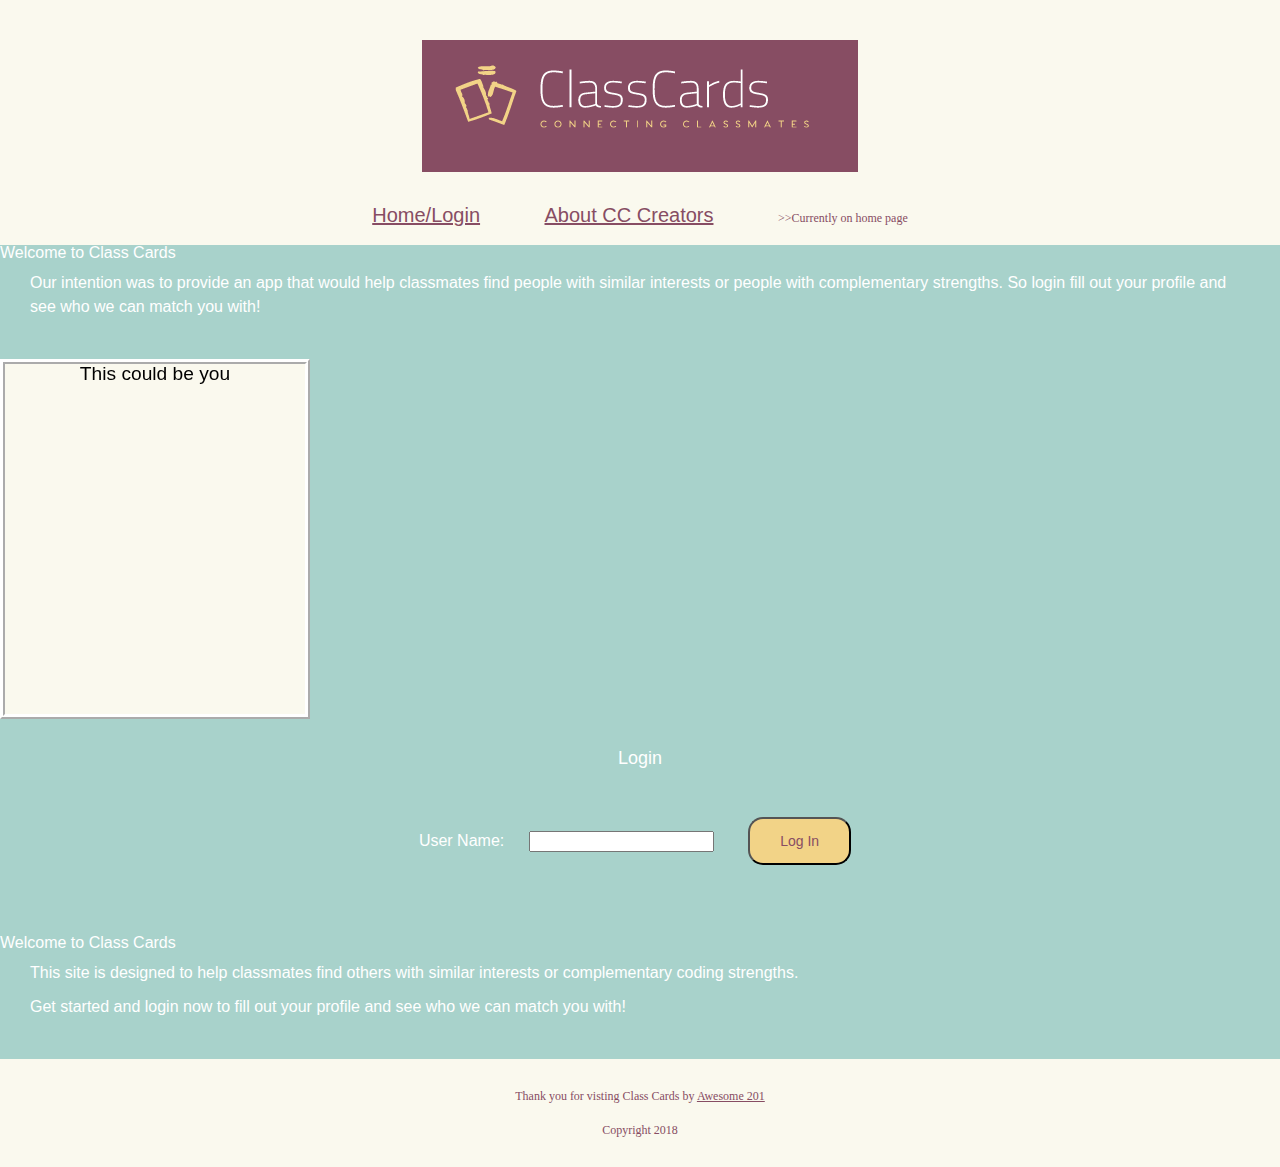
==== index.html @ 49b6c83f "Merge branch 'production' into logoNav_sooz" ====
<!DOCTYPE html>
<html prefix="og: http://ogp.me/ns#">
  <head>
    <meta description = "Class Cards">
    <meta charset="utf-8">
    <title>Class Cards by Awesome 201</title>
    <meta property="og:title" content="Class Cards" />
    <meta property="og:type" content="website" />
    <meta property="og:url" content="" />
    <meta property="og:image" content= "img/ClassCardsLogo.png" />
    <meta property="og:description" content="ClassCards is a fun way for classmates to connect with each other based on interests." />
    <link rel="stylesheet" href="css/reset.css">
    <link rel="stylesheet" href="css/style.css"> 
  </head>
  <body>
  <nav>
    <img src = "img/ClassCardsLogo.png">
    <ol id ="conditional-nav">
      <li id="nav-link"><a href="index.html">Home/Login</a></li>
      <li id="nav-link"><a href="about/about.html">About CC Creators</a></li>
      <li class = "tiny" id="nav-link1"><i>>>Currently on home page</i></li>
    </ol>
  </nav>
  <section id="description">
    <h2>Welcome to Class Cards</h2>
    <p>Our intention was to provide an app that would help classmates find people with similar interests or people with complementary strengths. So login fill out your profile and see who we can match you with!</p>
  </section>
  <main id="content"></main>
    <fieldset>
      <legend>Login</legend>
      <form name="loginForm" id="loginForm">
        <label for="userName">User Name:</label>
        <input id="userName" name="userName" type="text" required="">
        <!-- <label for="password">Password:</label>
        <input name="password" type="password"> -->
        <button id="login">Log In</button>
      </form>
    </fieldset>

    <section id="description">
      <h2>Welcome to Class Cards</h2>
      <p>This site is designed to help classmates find others with similar interests or complementary coding strengths. </p>
      <p> Get started and login now to fill out your profile and see who we can match you with!</p>
    </section>
  
    <section class="footer">
      <p><i>Thank you for visting Class Cards by <a href="../about/about.html">Awesome 201</i></a></p>
      <p> Copyright 2018 </p>
    </section>
    <script src="js/app.js"></script>
  </body>
</html>
---- css/style.css ----
/* Clean #A8D2CB
butter #F2D387
Salmon #C3866B
eggplant #874D63 */

nav {
  background-color: #FAF9EE;
  color: #874D63;
  font-family: sans-serif;  
  text-align: center; 
  padding-bottom: 20px; 
  padding-top: 10px;
}

nav ol li {
  margin: 16px;
  padding: 14px;
  text-align: center;
  display: inline;
  color:#874D63;
  font-size: 20px; 
}

a{
  color:#874D63;
}

a:visited {
  color:#A8D2CB;
}

h1{
  font-family: sans-serif;
  font-size: 22px;
  margin: 30px;
}

.center{
  text-align: center;
  color:#874D63;
  font-size: 33px;
  font-family: sans-serif;
}

.tiny{
  font-size: 12px;
  font-family: cursive;
}

section.footer {
  background-color: #FAF9EE;
  color:  #874D63;
  font-family: sans-serif;
  font-size: 12px;
  padding: 15px;
  text-align: center;
  margin-top: 40px;
}
section.footer p{
  margin:10px;  
  font-family: cursive;
}

body{
  background-color: #A8D2CB;
  color: white;
  font-family: sans-serif;
  font-size: 16px;
}

fieldset{
  text-align: center;
  margin: 30px;
  color:White;
  font-size: 16px;
}

label,input{
  margin: 10px;
}

legend{
  padding: 10px;
  font-size: 18px;
}

button{
  border-radius: 15px;
  margin:20px;
  padding-left: 30px;
  padding-right: 30px;
  padding-top: 14px;
  padding-bottom: 14px;
  background-color: #F2D387;
  color: #874D63;
  font-size: 14px;
}

#loginForm{
  margin: 20px;
}

img {
 margin: 30px;
}

p{
  line-height: 1.5rem;
  margin-left: 30px;
  margin-top:10px;
  margin-right:30px;
  margin-bottom: 10px;  
}

.flipContainer {
  display: inline-block;
  align-content: center;
  width: 300px;
  height: 350px;
  perspective: 1000;
  z-index: 1;
  margin: 30px 30px 0 0;
  color: black;
}

.flipper {
  width: 100%;
  height: 100%;
  transform-style: preserve-3d;
  transition: all 0.6s linear;
  background-color: #FAF9EE;
  border: 5px ridge white;
}

/* flip the pane when hovered */
.flipContainer:hover .flipper {
  transform: rotateY(180deg);
  box-shadow: -5px 5px 5px #aaa;
}

.front {
  position: absolute;
  width: 100%;
  height: 100%;
  backface-visibility: hidden;
  text-align: center;
}

.front h2 {
  font-size: 120%;
}

.back {
  background-color: #FAF9EE;
  transform: rotateY(180deg);
  backface-visibility: hidden;
}

.back li {
  margin: 5px 0 0 5px;
}
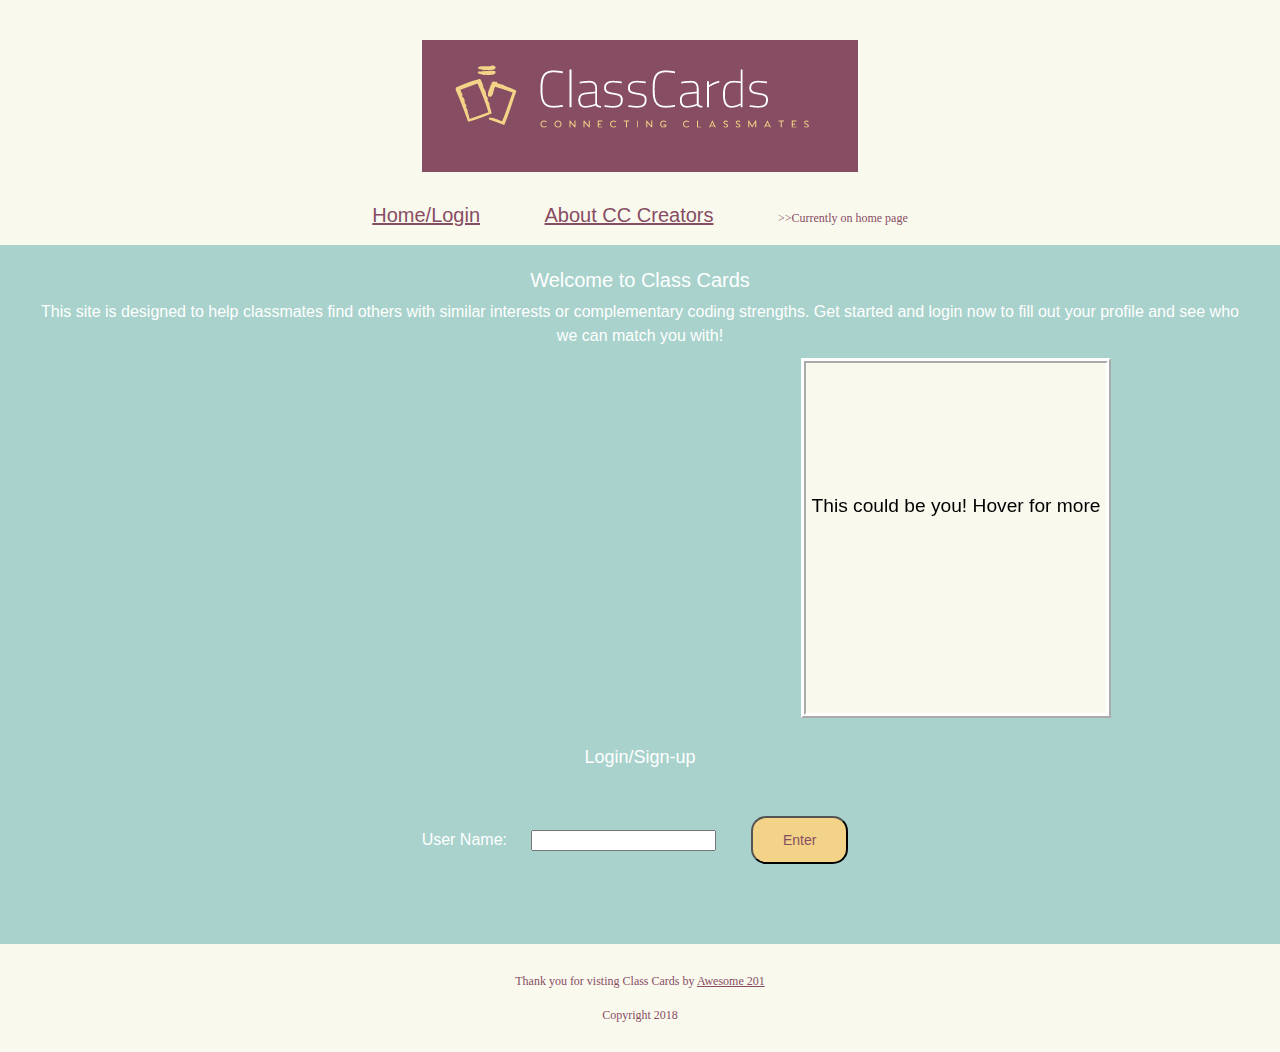
==== commit 3eeb1e59: "Finished final layout touches on the design of the homepage" ====
--- a/index.html
+++ b/index.html
@@ -23,26 +23,19 @@
   </nav>
   <section id="description">
     <h2>Welcome to Class Cards</h2>
-    <p>Our intention was to provide an app that would help classmates find people with similar interests or people with complementary strengths. So login fill out your profile and see who we can match you with!</p>
+    <p>This site is designed to help classmates find others with similar interests or complementary coding strengths. Get started and login now to fill out your profile and see who we can match you with!</p>
   </section>
   <main id="content"></main>
     <fieldset>
-      <legend>Login</legend>
+      <legend>Login/Sign-up</legend>
       <form name="loginForm" id="loginForm">
         <label for="userName">User Name:</label>
         <input id="userName" name="userName" type="text" required="">
         <!-- <label for="password">Password:</label>
         <input name="password" type="password"> -->
-        <button id="login">Log In</button>
+        <button id="login">Enter</button>
       </form>
-    </fieldset>
-
-    <section id="description">
-      <h2>Welcome to Class Cards</h2>
-      <p>This site is designed to help classmates find others with similar interests or complementary coding strengths. </p>
-      <p> Get started and login now to fill out your profile and see who we can match you with!</p>
-    </section>
-  
+    </fieldset>  
     <section class="footer">
       <p><i>Thank you for visting Class Cards by <a href="../about/about.html">Awesome 201</i></a></p>
       <p> Copyright 2018 </p>
--- a/css/style.css
+++ b/css/style.css
@@ -111,6 +111,15 @@
   margin-right:30px;
   margin-bottom: 10px;  
 }
+section{
+  display: block;
+  padding-top: 25px;
+  text-align: center;
+}
+
+section h2{
+  font-size: 20px;
+}
 
 .flipContainer {
   display: inline-block;
@@ -119,11 +128,13 @@
   height: 350px;
   perspective: 1000;
   z-index: 1;
-  margin: 30px 30px 0 0;
+  margin-left: 801px;
   color: black;
 }
 
 .flipper {
+  display: inline-block;
+  align-content: center;
   width: 100%;
   height: 100%;
   transform-style: preserve-3d;
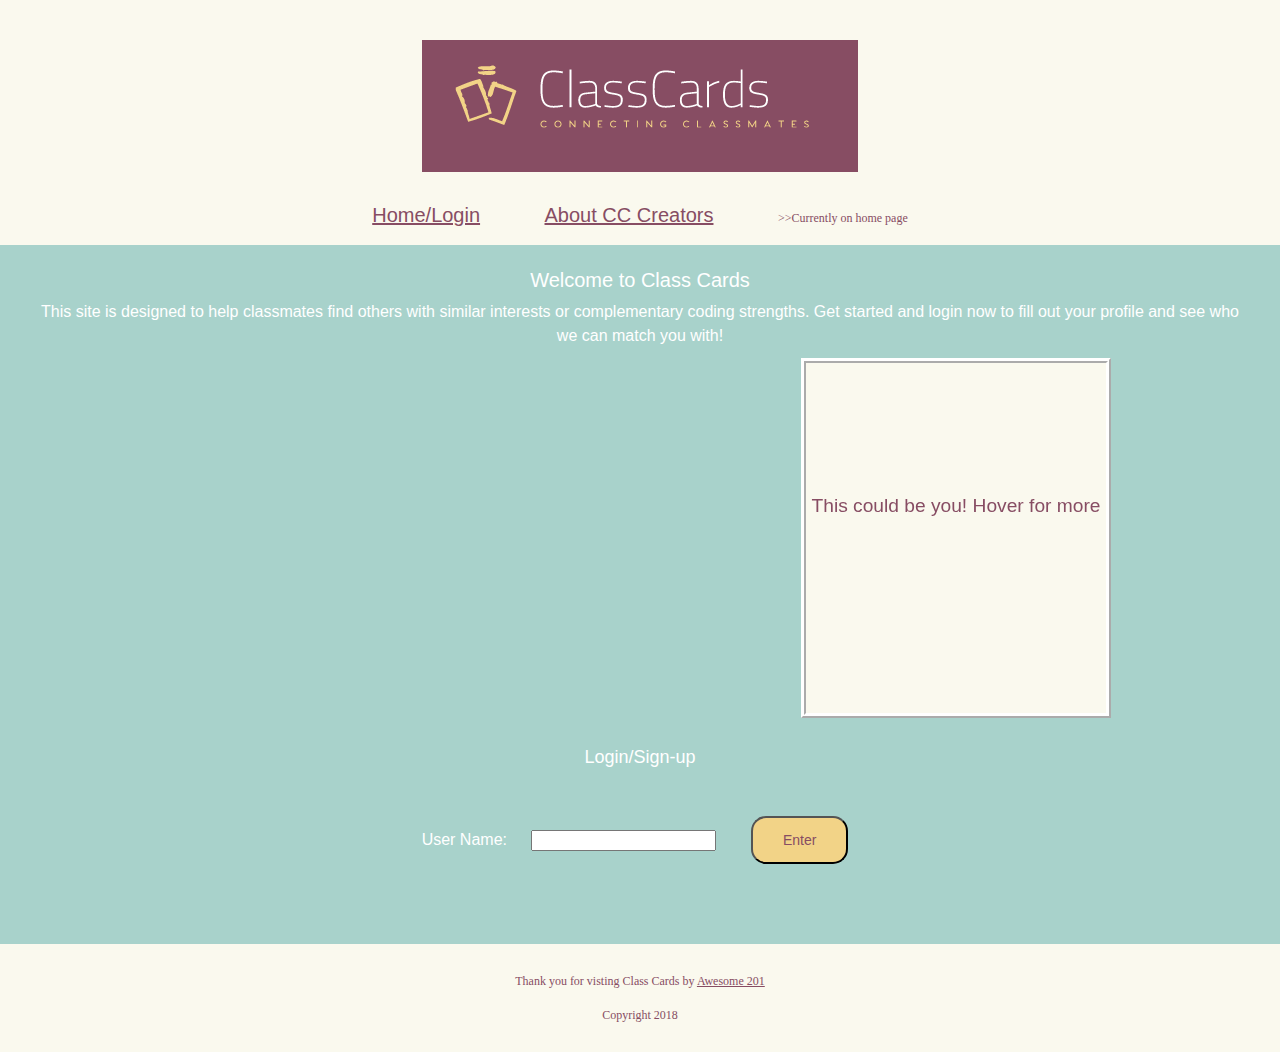
==== commit 56ef223f: "Merge pull request #112 from Awesome201/footer_sooz" ====
--- a/index.html
+++ b/index.html
@@ -37,7 +37,7 @@
       </form>
     </fieldset>  
     <section class="footer">
-      <p><i>Thank you for visting Class Cards by <a href="../about/about.html">Awesome 201</i></a></p>
+      <p><i>Thank you for visting Class Cards by <a href="about/about.html">Awesome 201</i></a></p>
       <p> Copyright 2018 </p>
     </section>
     <script src="js/app.js"></script>
--- a/css/style.css
+++ b/css/style.css
@@ -141,12 +141,14 @@
   transition: all 0.6s linear;
   background-color: #FAF9EE;
   border: 5px ridge white;
+  color:#874d63;
 }
 
 /* flip the pane when hovered */
 .flipContainer:hover .flipper {
   transform: rotateY(180deg);
   box-shadow: -5px 5px 5px #aaa;
+  color:#874d63;
 }
 
 .front {
@@ -155,6 +157,7 @@
   height: 100%;
   backface-visibility: hidden;
   text-align: center;
+  color:#874d63;
 }
 
 .front h2 {
@@ -165,6 +168,7 @@
   background-color: #FAF9EE;
   transform: rotateY(180deg);
   backface-visibility: hidden;
+  color:#874d63;
 }
 
 .back li {
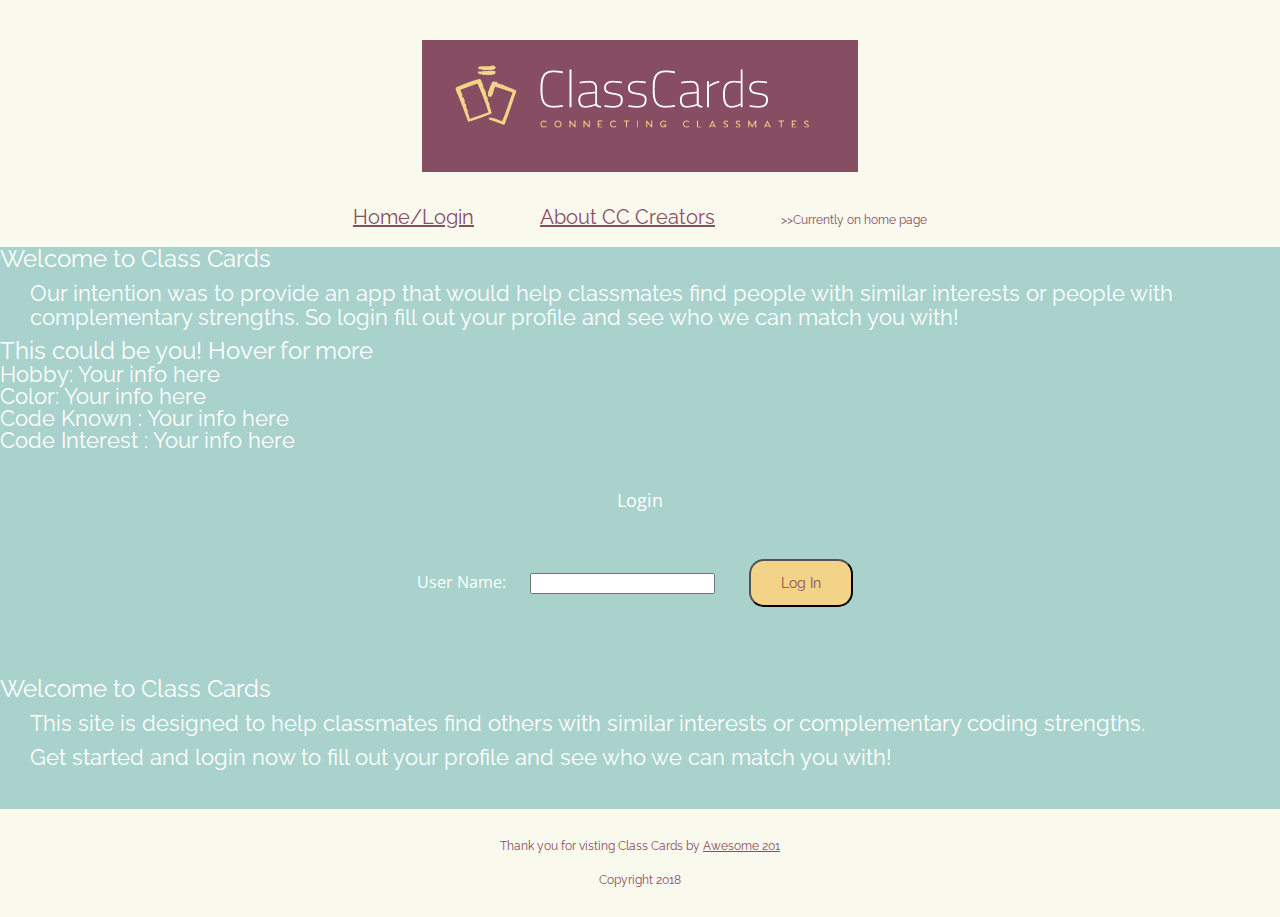
==== commit 0bad2166: "added fonts to all pages and fixed about nav with blue bar bug" ====
--- a/index.html
+++ b/index.html
@@ -9,6 +9,7 @@
     <meta property="og:url" content="" />
     <meta property="og:image" content= "img/ClassCardsLogo.png" />
     <meta property="og:description" content="ClassCards is a fun way for classmates to connect with each other based on interests." />
+    <link href="https://fonts.googleapis.com/css?family=Open+Sans+Condensed:300|Permanent+Marker|Raleway|Shadows+Into+Light" rel="stylesheet">
     <link rel="stylesheet" href="css/reset.css">
     <link rel="stylesheet" href="css/style.css"> 
   </head>
@@ -23,21 +24,28 @@
   </nav>
   <section id="description">
     <h2>Welcome to Class Cards</h2>
-    <p>This site is designed to help classmates find others with similar interests or complementary coding strengths. Get started and login now to fill out your profile and see who we can match you with!</p>
+    <p>Our intention was to provide an app that would help classmates find people with similar interests or people with complementary strengths. So login fill out your profile and see who we can match you with!</p>
   </section>
   <main id="content"></main>
     <fieldset>
-      <legend>Login/Sign-up</legend>
+      <legend>Login</legend>
       <form name="loginForm" id="loginForm">
         <label for="userName">User Name:</label>
         <input id="userName" name="userName" type="text" required="">
         <!-- <label for="password">Password:</label>
         <input name="password" type="password"> -->
-        <button id="login">Enter</button>
+        <button id="login">Log In</button>
       </form>
-    </fieldset>  
+    </fieldset>
+
+    <section id="description">
+      <h2>Welcome to Class Cards</h2>
+      <p>This site is designed to help classmates find others with similar interests or complementary coding strengths. </p>
+      <p> Get started and login now to fill out your profile and see who we can match you with!</p>
+    </section>
+  
     <section class="footer">
-      <p><i>Thank you for visting Class Cards by <a href="about/about.html">Awesome 201</i></a></p>
+      <p><i>Thank you for visting Class Cards by <a href="../about/about.html">Awesome 201</i></a></p>
       <p> Copyright 2018 </p>
     </section>
     <script src="js/app.js"></script>
--- a/css/style.css
+++ b/css/style.css
@@ -6,7 +6,7 @@
 nav {
   background-color: #FAF9EE;
   color: #874D63;
-  font-family: sans-serif;  
+  font-family: 'Raleway', sans-serif; 
   text-align: center; 
   padding-bottom: 20px; 
   padding-top: 10px;
@@ -30,27 +30,31 @@
 }
 
 h1{
-  font-family: sans-serif;
-  font-size: 22px;
+  font-family: 'Permanent Marker', cursive;
+  font-size: 26px;
   margin: 30px;
+}
+
+h2{
+  font-size: 24px;
 }
 
 .center{
   text-align: center;
   color:#874D63;
   font-size: 33px;
-  font-family: sans-serif;
+  font-family: 'Raleway', sans-serif;
 }
 
 .tiny{
   font-size: 12px;
-  font-family: cursive;
+  font-family: 'Raleway', sans-serif;
 }
 
 section.footer {
   background-color: #FAF9EE;
   color:  #874D63;
-  font-family: sans-serif;
+  font-family: 'Raleway', sans-serif;
   font-size: 12px;
   padding: 15px;
   text-align: center;
@@ -58,14 +62,14 @@
 }
 section.footer p{
   margin:10px;  
-  font-family: cursive;
+  font-family: 'Raleway', sans-serif;
 }
 
 body{
   background-color: #A8D2CB;
   color: white;
-  font-family: sans-serif;
-  font-size: 16px;
+  font-family: 'Raleway', sans-serif;
+  font-size: 22px;
 }
 
 fieldset{
@@ -73,10 +77,11 @@
   margin: 30px;
   color:White;
   font-size: 16px;
+  font-family: 'Open Sans Condensed', sans-serif;
 }
 
 label,input{
-  margin: 10px;
+  margin: 10px; 
 }
 
 legend{
@@ -94,6 +99,7 @@
   background-color: #F2D387;
   color: #874D63;
   font-size: 14px;
+  font-family: 'Raleway', sans-serif;
 }
 
 #loginForm{
@@ -111,15 +117,6 @@
   margin-right:30px;
   margin-bottom: 10px;  
 }
-section{
-  display: block;
-  padding-top: 25px;
-  text-align: center;
-}
-
-section h2{
-  font-size: 20px;
-}
 
 .flipContainer {
   display: inline-block;
@@ -128,27 +125,23 @@
   height: 350px;
   perspective: 1000;
   z-index: 1;
-  margin-left: 801px;
+  margin: 30px 30px 0 0;
   color: black;
 }
 
 .flipper {
-  display: inline-block;
-  align-content: center;
   width: 100%;
   height: 100%;
   transform-style: preserve-3d;
   transition: all 0.6s linear;
   background-color: #FAF9EE;
   border: 5px ridge white;
-  color:#874d63;
 }
 
 /* flip the pane when hovered */
 .flipContainer:hover .flipper {
   transform: rotateY(180deg);
   box-shadow: -5px 5px 5px #aaa;
-  color:#874d63;
 }
 
 .front {
@@ -157,18 +150,19 @@
   height: 100%;
   backface-visibility: hidden;
   text-align: center;
-  color:#874d63;
+  font-family: 'Permanent Marker', cursive;
 }
 
 .front h2 {
-  font-size: 120%;
+  font-size: 150%;
+  font-family: 'Permanent Marker', cursive;
 }
 
 .back {
   background-color: #FAF9EE;
   transform: rotateY(180deg);
   backface-visibility: hidden;
-  color:#874d63;
+  font-family: 'Shadows Into Light', cursive;
 }
 
 .back li {
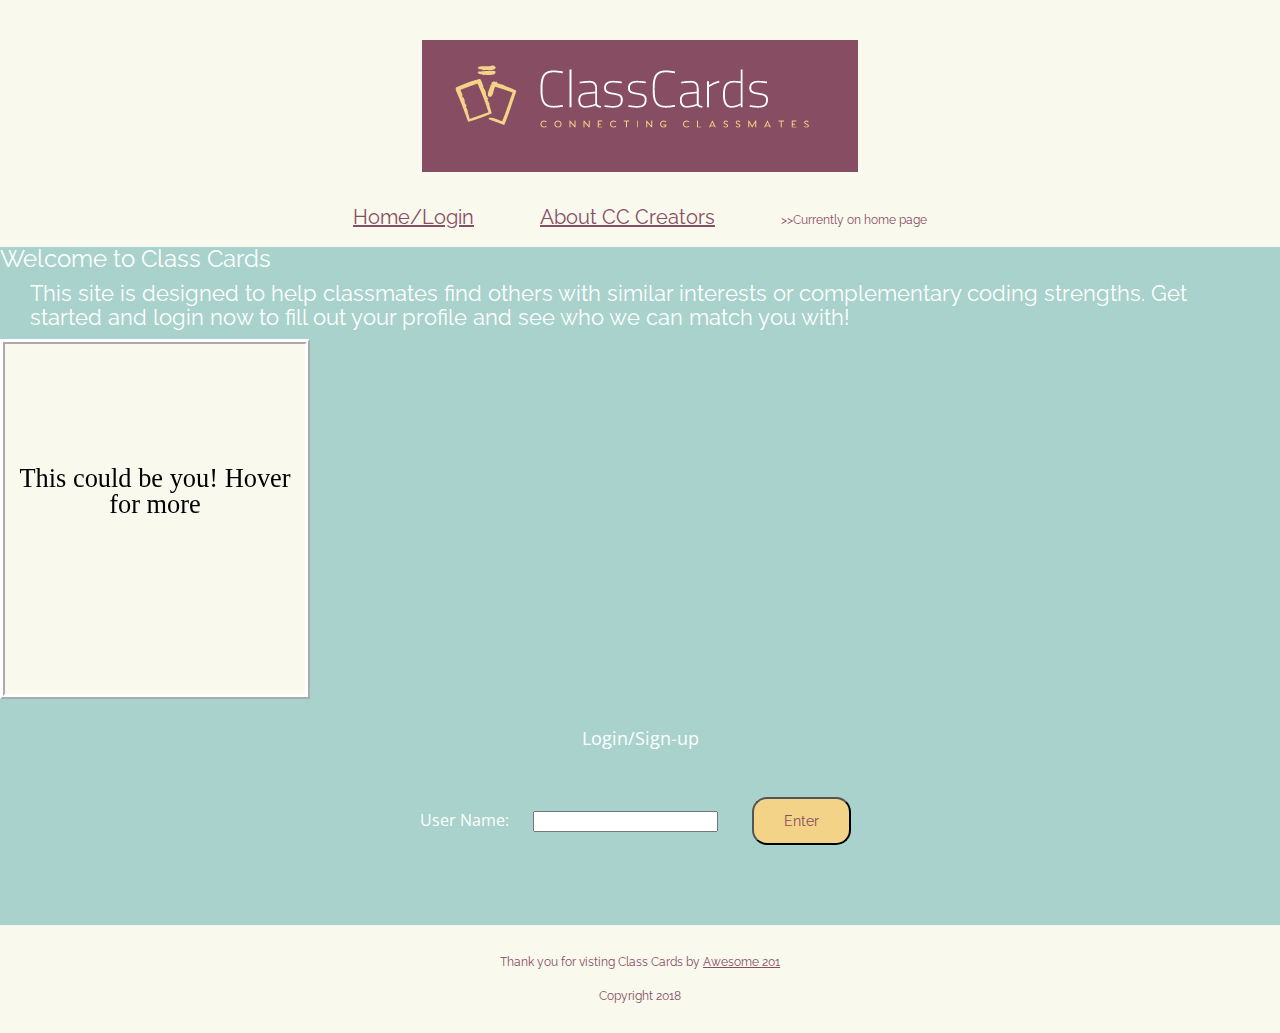
==== commit f7b36615: "Merge branch 'production' into fonts_sooz" ====
--- a/index.html
+++ b/index.html
@@ -24,28 +24,21 @@
   </nav>
   <section id="description">
     <h2>Welcome to Class Cards</h2>
-    <p>Our intention was to provide an app that would help classmates find people with similar interests or people with complementary strengths. So login fill out your profile and see who we can match you with!</p>
+    <p>This site is designed to help classmates find others with similar interests or complementary coding strengths. Get started and login now to fill out your profile and see who we can match you with!</p>
   </section>
   <main id="content"></main>
     <fieldset>
-      <legend>Login</legend>
+      <legend>Login/Sign-up</legend>
       <form name="loginForm" id="loginForm">
         <label for="userName">User Name:</label>
         <input id="userName" name="userName" type="text" required="">
         <!-- <label for="password">Password:</label>
         <input name="password" type="password"> -->
-        <button id="login">Log In</button>
+        <button id="login">Enter</button>
       </form>
-    </fieldset>
-
-    <section id="description">
-      <h2>Welcome to Class Cards</h2>
-      <p>This site is designed to help classmates find others with similar interests or complementary coding strengths. </p>
-      <p> Get started and login now to fill out your profile and see who we can match you with!</p>
-    </section>
-  
+    </fieldset>  
     <section class="footer">
-      <p><i>Thank you for visting Class Cards by <a href="../about/about.html">Awesome 201</i></a></p>
+      <p><i>Thank you for visting Class Cards by <a href="about/about.html">Awesome 201</i></a></p>
       <p> Copyright 2018 </p>
     </section>
     <script src="js/app.js"></script>
--- a/css/style.css
+++ b/css/style.css
@@ -118,33 +118,48 @@
   margin-bottom: 10px;  
 }
 
-.flipContainer {
+/* section{
+  display: block;
+  padding-top: 25px;
+  text-align: center;
+}
+
+section h2{
+  font-size: 20px;
+} */
+
+.flipContainer1 {
   display: inline-block;
   align-content: center;
   width: 300px;
   height: 350px;
   perspective: 1000;
   z-index: 1;
-  margin: 30px 30px 0 0;
+  text-align: center;
   color: black;
+  
 }
 
-.flipper {
+.flipper1 {
+  display: inline-block;
+  align-content: center;
   width: 100%;
   height: 100%;
   transform-style: preserve-3d;
   transition: all 0.6s linear;
   background-color: #FAF9EE;
   border: 5px ridge white;
+  color:black;
 }
 
 /* flip the pane when hovered */
-.flipContainer:hover .flipper {
+.flipContainer1:hover .flipper1 {
   transform: rotateY(180deg);
   box-shadow: -5px 5px 5px #aaa;
+  color: black;
 }
 
-.front {
+.front1 {
   position: absolute;
   width: 100%;
   height: 100%;
@@ -156,15 +171,21 @@
 .front h2 {
   font-size: 150%;
   font-family: 'Permanent Marker', cursive;
+  color:#874d63;
 }
 
-.back {
+.front1 h2 {
+  font-size: 120%;
+}
+
+.back1 {
   background-color: #FAF9EE;
   transform: rotateY(180deg);
   backface-visibility: hidden;
   font-family: 'Shadows Into Light', cursive;
+  color:#874d63;
 }
 
-.back li {
+.back1 li {
   margin: 5px 0 0 5px;
 }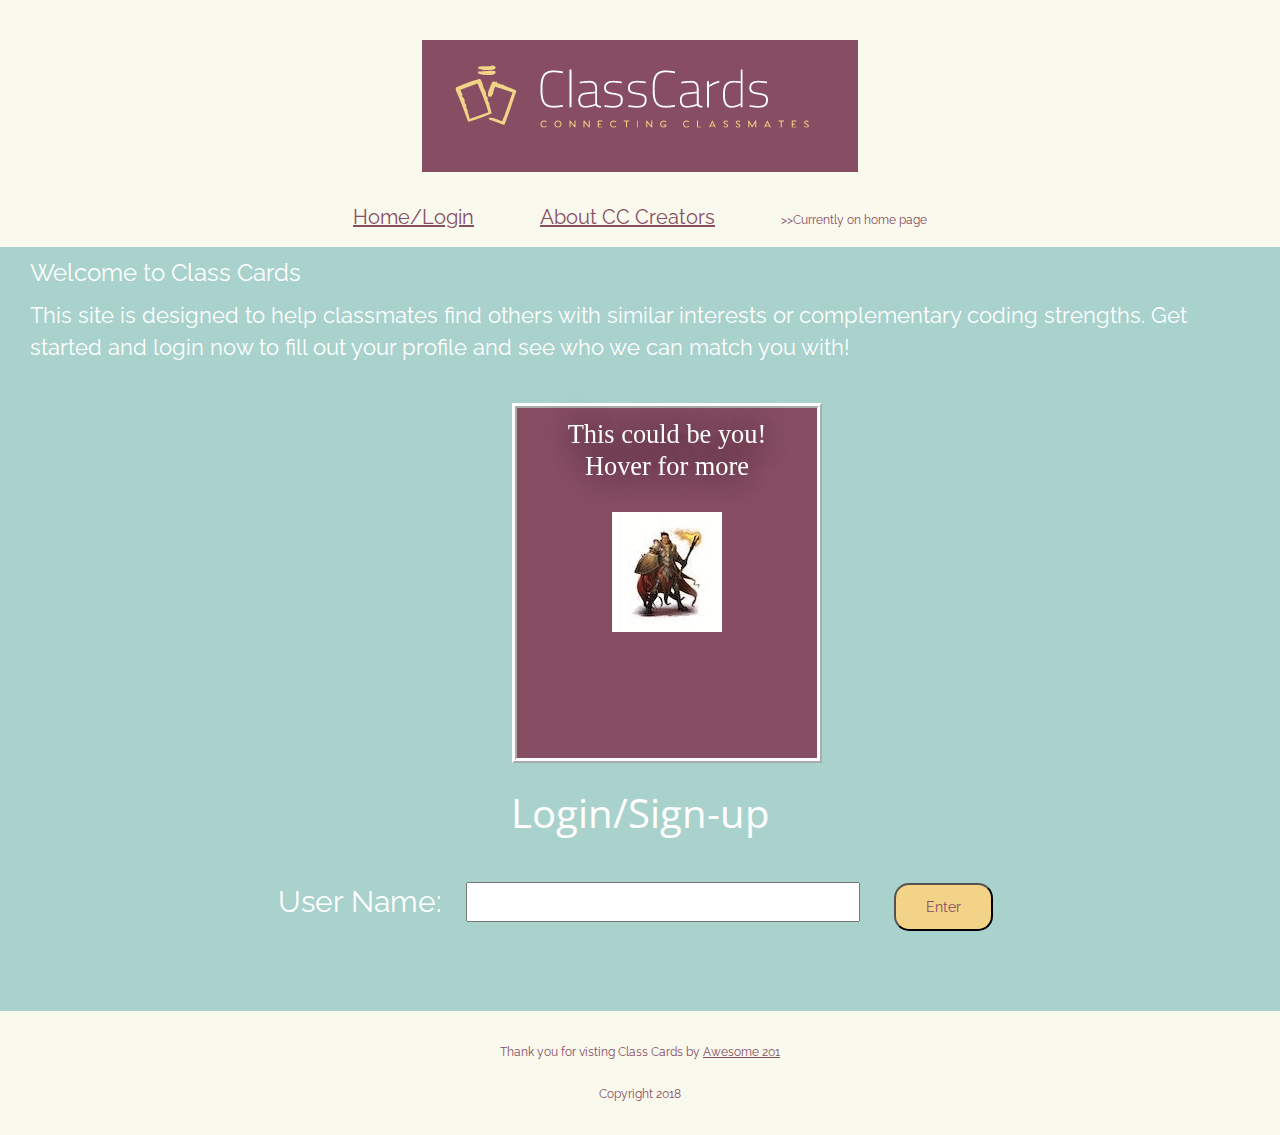
==== commit a2cf5d6b: "update opengraph tags with new domain and full image path" ====
--- a/index.html
+++ b/index.html
@@ -6,8 +6,8 @@
     <title>Class Cards by Awesome 201</title>
     <meta property="og:title" content="Class Cards" />
     <meta property="og:type" content="website" />
-    <meta property="og:url" content="" />
-    <meta property="og:image" content= "img/ClassCardsLogo.png" />
+    <meta property="og:url" content="http://www.classcards.club/" />
+    <meta property="og:image" content= "http://www.classcards.club/img/ClassCardsLogo.png" />
     <meta property="og:description" content="ClassCards is a fun way for classmates to connect with each other based on interests." />
     <link href="https://fonts.googleapis.com/css?family=Open+Sans+Condensed:300|Permanent+Marker|Raleway|Shadows+Into+Light" rel="stylesheet">
     <link rel="stylesheet" href="css/reset.css">
--- a/css/style.css
+++ b/css/style.css
@@ -36,6 +36,11 @@
 }
 
 h2{
+  line-height: 2rem;
+  margin-left: 30px;
+  margin-top:10px;
+  margin-right:30px;
+  margin-bottom: 10px; 
   font-size: 24px;
 }
 
@@ -82,11 +87,12 @@
 
 label,input{
   margin: 10px; 
+  font-size: 30px;
 }
 
 legend{
   padding: 10px;
-  font-size: 18px;
+  font-size: 40px;
 }
 
 button{
@@ -104,6 +110,7 @@
 
 #loginForm{
   margin: 20px;
+  font-family: 'Raleway', sans-serif;
 }
 
 img {
@@ -111,81 +118,92 @@
 }
 
 p{
-  line-height: 1.5rem;
+  line-height: 2rem;
   margin-left: 30px;
   margin-top:10px;
   margin-right:30px;
   margin-bottom: 10px;  
 }
 
-/* section{
-  display: block;
-  padding-top: 25px;
-  text-align: center;
-}
-
-section h2{
-  font-size: 20px;
-} */
-
+main {
+  width: 960px;
+  margin-left: 40%;
+}
+
+div{
+  display: inline-block;
+}
+
+/* entire container, keeps perspective */
+ .flipContainer {
+  width: 300px;
+  height: 350px;
+  perspective: 1000px;
+  z-index: 1;
+  margin: 30px 30px 0 0;
+  color: black;
+} 
+
+main div:nth-child(3n) {
+  margin: 30px 0 0 0;
+}
+
+/* entire container, keeps perspective */
 .flipContainer1 {
-  display: inline-block;
-  align-content: center;
   width: 300px;
   height: 350px;
-  perspective: 1000;
+  perspective: 1000px;
   z-index: 1;
-  text-align: center;
+  margin: 30px 30px 0 0;
   color: black;
-  
-}
+} 
 
 .flipper1 {
-  display: inline-block;
-  align-content: center;
-  width: 100%;
+  width: 300px;
   height: 100%;
   transform-style: preserve-3d;
   transition: all 0.6s linear;
-  background-color: #FAF9EE;
   border: 5px ridge white;
-  color:black;
 }
 
 /* flip the pane when hovered */
 .flipContainer1:hover .flipper1 {
   transform: rotateY(180deg);
   box-shadow: -5px 5px 5px #aaa;
-  color: black;
 }
 
 .front1 {
+  background-color: #874D63;
   position: absolute;
-  width: 100%;
+  width: 300px;
   height: 100%;
   backface-visibility: hidden;
   text-align: center;
   font-family: 'Permanent Marker', cursive;
-}
-
-.front h2 {
-  font-size: 150%;
-  font-family: 'Permanent Marker', cursive;
-  color:#874d63;
+  text-shadow: 0px 0px 30px black;
 }
 
 .front1 h2 {
   font-size: 120%;
+  font-family: 'Permanent Marker', cursive;
+  color: white;
 }
 
 .back1 {
-  background-color: #FAF9EE;
+  background-color: #874D63;
+  height: 100%;
+  width: 100%;
   transform: rotateY(180deg);
   backface-visibility: hidden;
   font-family: 'Shadows Into Light', cursive;
-  color:#874d63;
+  color: white;
+  text-shadow: 0px 0px 30px black;
 }
 
 .back1 li {
   margin: 5px 0 0 5px;
+}
+
+#content{
+  width: 960px;
 }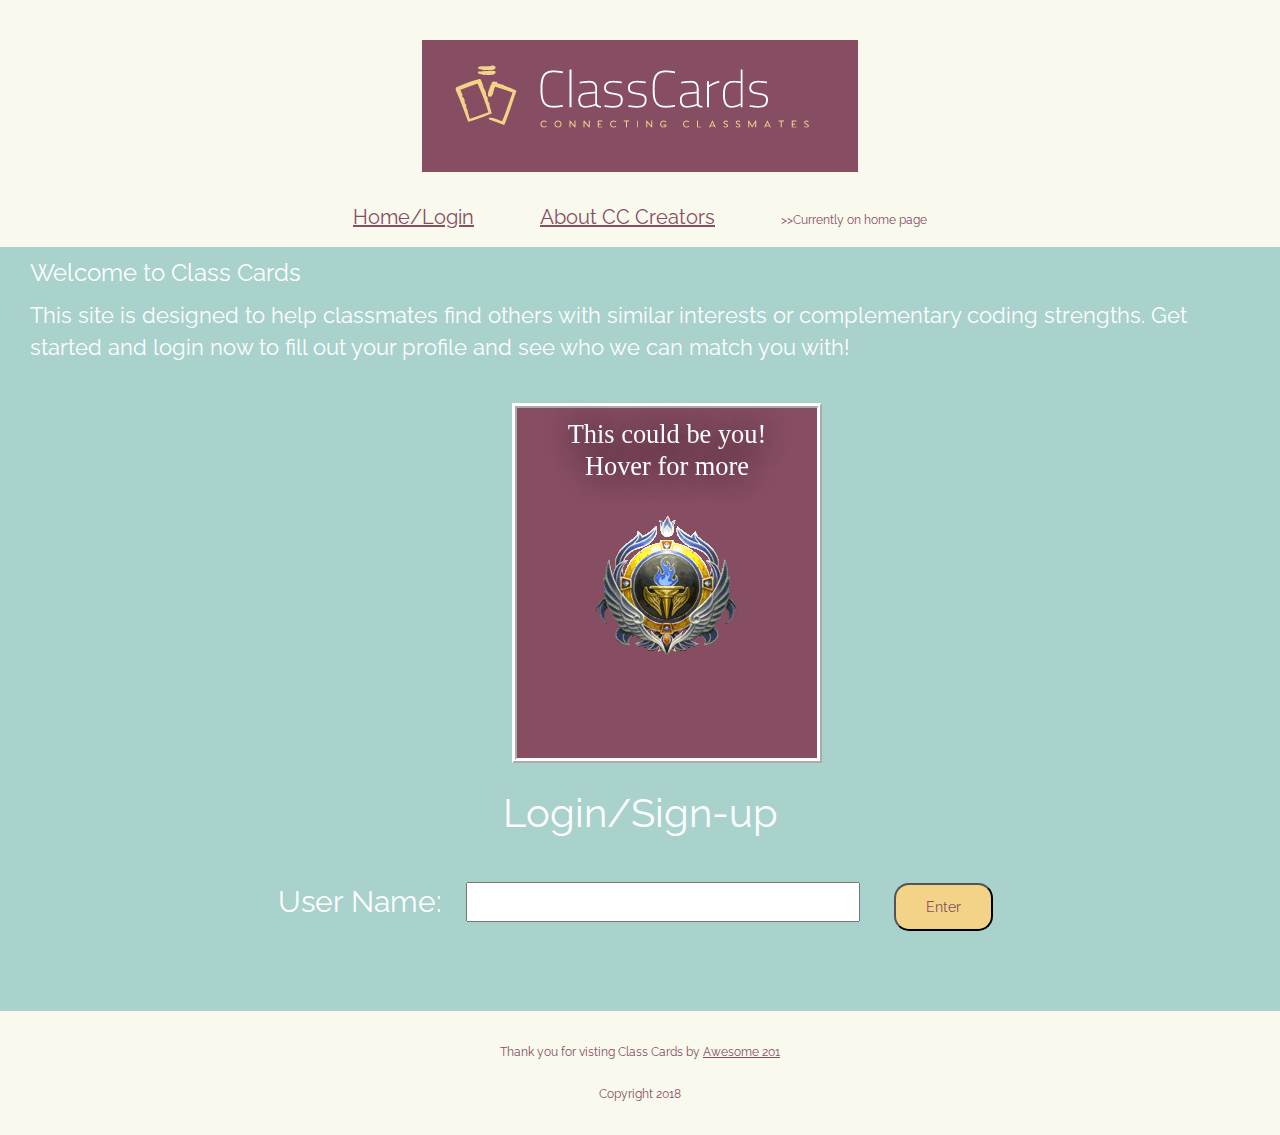
==== commit fd6ed5d1: "updating about and home images and styling" ====
--- a/index.html
+++ b/index.html
@@ -32,8 +32,6 @@
       <form name="loginForm" id="loginForm">
         <label for="userName">User Name:</label>
         <input id="userName" name="userName" type="text" required="">
-        <!-- <label for="password">Password:</label>
-        <input name="password" type="password"> -->
         <button id="login">Enter</button>
       </form>
     </fieldset>  
--- a/css/style.css
+++ b/css/style.css
@@ -82,7 +82,7 @@
   margin: 30px;
   color:White;
   font-size: 16px;
-  font-family: 'Open Sans Condensed', sans-serif;
+  font-family: 'Raleway', sans-serif;
 }
 
 label,input{
